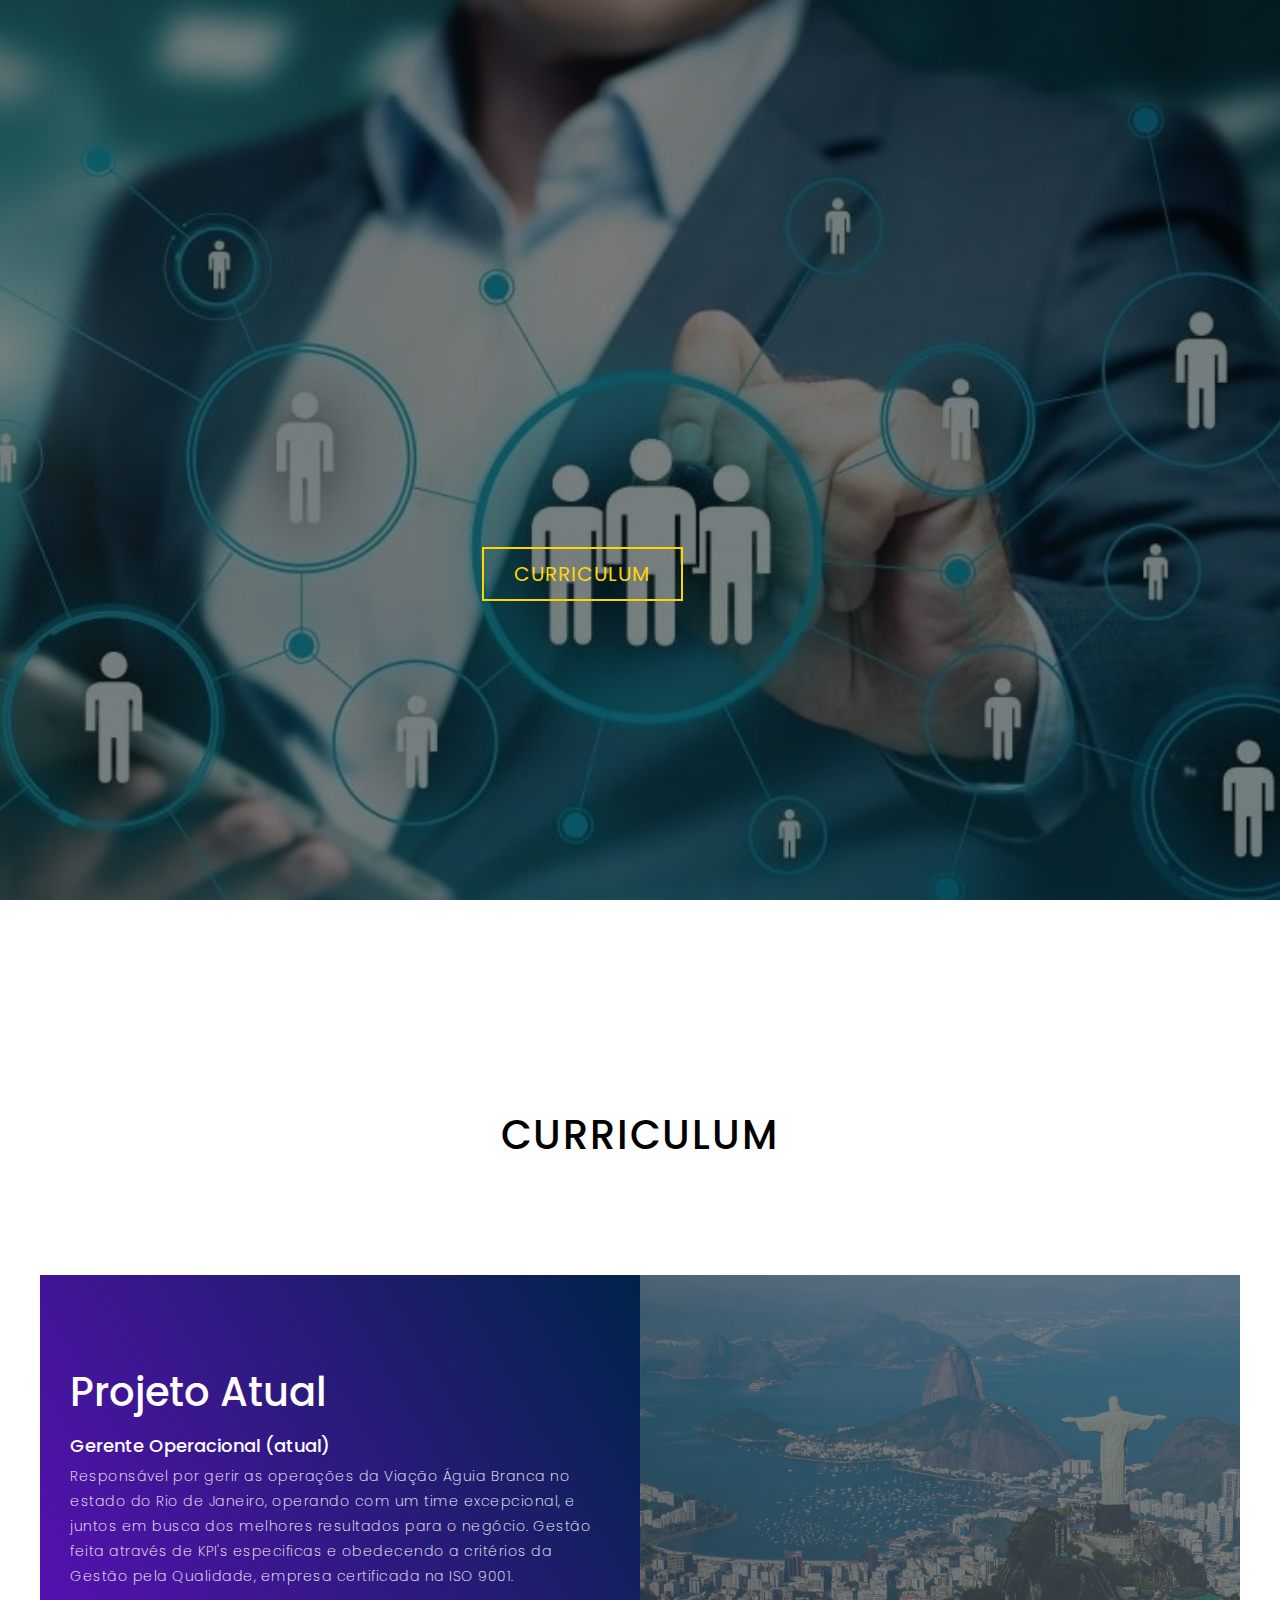
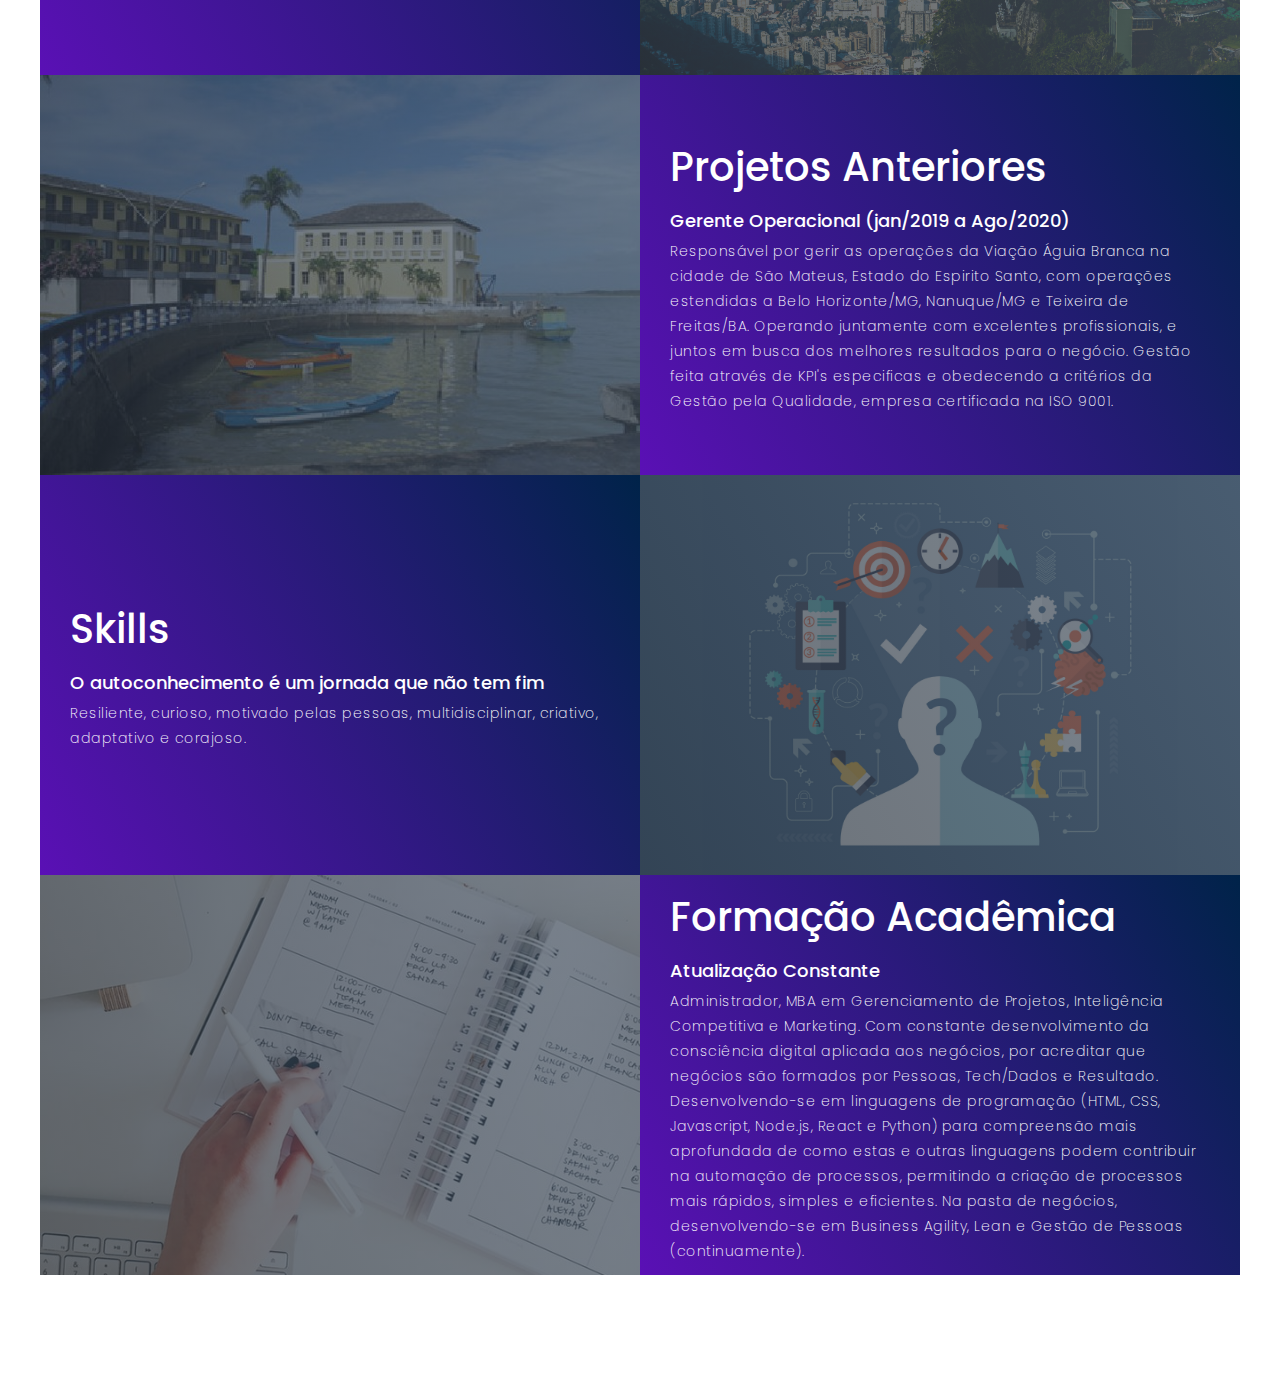
==== index.html @ 89a1c2ce "1º up" ====
<!DOCTYPE html>
<html lang="pt-br">

<head>
    <meta charset="UTF-8">
    <meta name="viewport" content="width=device-width, initial-scale=1.0">
    <link rel="stylesheet" href="style.css">
    <title>My curriculum vitae</title>
</head>

<body>
    <section id="presentation">
        <div class="presentation container">
            <div>
                <h1>Olá,<span></span></h1>
                <h1>meu nome é<span></span></h1>
                <h1>Jean<span></span></h1>
                <a href="#portfolio" type="button" class="cta">curriculum</a>

            </div>
        </div>
    </section>

    <section id="portfolio">
        <div class="portfolio container">
            <div class="portfolio header">
                <h1 class="section-title"><span>curriculum</span></h1>
            </div>
            <div class="all-projects">
                <div class="project-item">
                    <div class="project-info">
                        <h1>Projeto Atual</h1>
                        <h2>Gerente Operacional (atual)</h2>
                        <p>Responsável por gerir as operações da Viação Águia Branca no estado do Rio de Janeiro,
                            operando com um time excepcional, e juntos em busca dos melhores resultados para o negócio.
                            Gestão
                            feita através de KPI's especificas e obedecendo a critérios da Gestão pela Qualidade,
                            empresa
                            certificada na ISO 9001.</p>
                    </div>
                    <div class="project-img">
                        <img src="./rio.jpg" alt="img">
                    </div>
                </div>
                <div class="project-item">
                    <div class="project-info">
                        <h1>Projetos Anteriores</h1>
                        <h2>Gerente Operacional (jan/2019 a Ago/2020)</h2>
                        <p>Responsável por gerir as operações da Viação Águia Branca na cidade de São Mateus, Estado do
                            Espirito Santo, com operações estendidas a Belo Horizonte/MG, Nanuque/MG e Teixeira de
                            Freitas/BA.
                            Operando juntamente com excelentes profissionais, e juntos em busca dos melhores resultados
                            para o negócio.
                            Gestão feita através de KPI's especificas e obedecendo a critérios da Gestão pela
                            Qualidade,
                            empresa certificada na ISO 9001.</p>
                    </div>
                    <div class="project-img">
                        <img src="barra.jpg" alt="img">
                    </div>
                </div>
                <div class="project-item">
                    <div class="project-info">
                        <h1>Skills</h1>
                        <h2>O autoconhecimento é um jornada que não tem fim</h2>
                        <p>Resiliente, curioso, motivado pelas pessoas, multidisciplinar, criativo, adaptativo e
                            corajoso.</p>
                    </div>
                    <div class="project-img">
                        <img src="skills.png" alt="img">
                    </div>
                </div>
                <div class="project-item">
                    <div class="project-info">
                        <h1>Formação Acadêmica</h1>
                        <h2>Atualização Constante</h2>
                        <p>Administrador, MBA em Gerenciamento de Projetos, Inteligência Competitiva e Marketing. Com
                            constante desenvolvimento da consciência digital aplicada aos negócios, por acreditar que
                            negócios são formados por Pessoas, Tech/Dados e Resultado.
                            Desenvolvendo-se em linguagens de programação (HTML, CSS, Javascript, Node.js, React e
                            Python) para compreensão mais aprofundada de como estas e outras linguagens podem contribuir
                            na automação de processos, permitindo a criação de processos mais rápidos, simples e
                            eficientes.
                            Na pasta de negócios, desenvolvendo-se em Business Agility, Lean e Gestão de Pessoas
                            (continuamente).
                        </p>
                    </div>
                    <div class="project-img">
                        <img src="./img-1.png" alt="img">
                    </div>
                </div>
            </div>
        </div>
    </section>


</body>

</html>
---- style.css ----
@import url('https://fonts.googleapis.com/css2?family=Poppins:ital,wght@0,400;0,700;1,200;1,500&display=swap');

*{
    padding: 0;
    margin: 0;
    box-sizing: border-box;
}

html{
    font-size: 10px;
    font-family: 'Poppins', 'Times New Roman', Times, serif ;
    scroll-behavior: smooth;
}

a{
    text-decoration: none;
}
img{
    height: 100%;
    width: 100%;
    object-fit: cover;
}
p {
    font-size: 1.4rem;
    margin-top: 5px;
    line-height: 2.5rem;
    font-weight: 200;
    letter-spacing: 0.05rem;
}

.container{
    min-height: 100vh;
    width: 100%;
    display: flex;
    align-items: center;
    justify-content: center;
}
.section-title {
    font-size: 4rem;
    font-weight: 500;
    color: black;
    margin-bottom: 10px;
    margin-top: 5px;
    text-transform: uppercase;
    letter-spacing: 0.2rem;
    text-align: center;
}



/* Seção de apresentação */

#presentation{
    background-image: url(manager.jpg);
    background-size: cover;
    background-position: top center;
    position: relative;
    z-index: 1;
}
#presentation h1{
    display: block;
    width: fit-content;
    font-size: 5rem;
    position: relative;
    color: transparent;
    animation: text_reveal .5s ease forwards;
    animation-delay: 1.5s;
}
#presentation h1:nth-child(1){
    animation-delay: .8s;
}
#presentation h1:nth-child(2){
    animation-delay: 1.8s;
}
#presentation h1:nth-child(3){
    animation: text_reveal_name .5s ease forwards;
    animation-delay: 2.8s;
}
#presentation .cta{
    display: inline-block;
    padding: 10px 30px;
    color: gold;
    background-color: transparent;
    border: 2px solid gold;
    font-size: 2rem;
    text-transform: uppercase;
    letter-spacing: .1rem;
    margin-top: 20px;
    transition: .5s ease;
    transition-property: background-color, color;

}
#presentation .cta:hover{
    color: white;
    font-weight: 500;
    background-color: gold;
}
#presentation h1 span{
    position: absolute;
    top: 0;
    left:0;
    height: 100%;
    width: 0%;
    animation: text_reveal_box 1s ease;
    animation-delay: .5s;
    background-color: gold;
}
#presentation h1:nth-child(1) span{
    animation-delay: .5s;
}
#presentation h1:nth-child(2) span{
    animation-delay: 1.5s;
}
#presentation h1:nth-child(3) span{
    animation-delay: 2.5s;
}
#presentation::after{
    content: '';
    position: absolute;
    left:0;
    top: 0;
    height:100%;
    width: 100%;
    background-color:black;
    opacity: 0.5;
    z-index: -1;
}

/* Seção de Portifólio */

#portfolio .portfolio{
    flex-direction: column;
    max-width: 1200px;
    margin: 0 auto;
    padding: 100px 0;
}
#portfolio .portfolio-header h1{
    margin-bottom: 50px;
}
#portfolio .all-projects {
    display: flex;
    align-items: center;
    justify-content: center;
    flex-direction: column;
}
#portfolio .project-item{
    display:flex;
    align-items: center;
    justify-content: center;
    flex-direction: column;
    width: 80%;
    margin: 20px auto;
    overflow: hidden;
    border-radius: 10px;
}

#portfolio .project-info {
    padding: 30px;
    flex-basis: 50%;
    height: 100%;
    display: flex;
    align-items: flex-start;
    justify-content: center;
    flex-direction: column;
    background-image: linear-gradient(60deg, #5a10b5 0%, #002349 100%);
    color: white;
}

#portfolio .project-info h1{
    font-size: 4rem;
    font-weight: 500;
}

#portfolio .project-info h2{
    font-size: 1.8rem;
    font-weight: 500;
    margin-top: 10px;
}

#portfolio .project-img {
    flex-basis: 50%;
    height: 300px;
    overflow: hidden;
    position: relative;
}

#portfolio .project-img:after {
    content: '';
    position: absolute;
    left: 0;
    top:0;
    height: 100%;
    width: 100%;
    background-image: linear-gradient(60deg, #29323c 0%, #485563 100%);
    opacity: 0.7;
}
#portfolio .project-img img{
    transition: 0.5s ease transform;
}
#portfolio .project-item:hover .project-img img{
    transform: scale(1.1);
}

/* Keyframes */

@keyframes text_reveal{
    100%{
        color: white;
    }
}
@keyframes text_reveal_name{
    100%{
        color: gold;
        font-weight: 500px;
    }
}

@keyframes text_reveal_box{
    50%{
        width:100%;
        left:0;
    }
    100%{
        width: 0;
        left:100%
    }
}

/* Media Query */
@media only screen and (min-width: 768px) {
    #portfolio .project-item {
        flex-direction: row;
        height: 400px;
        margin: 0;
        width: 100%;
        border-radius: 0;
    }
    #portfolio .all-projects .project-info{
        height: 100%
    }
    #portfolio .all-projects .project-img{
        height: 100%
    }
    #portfolio .project-item:nth-child(even) {
        flex-direction: row-reverse;
    }


}

/* Seção de SKILLS*/

#skills .skills{
    flex-direction: column;
    max-width: 1200px;
    margin: 0 auto;
    padding: 100px 0;
}
#skills .skills-header h1{
    margin-bottom: 50px;
}
#skills .all-projects {
    display: flex;
    align-items: center;
    justify-content: center;
    flex-direction: column;
}
#skills .project-item{
    display:flex;
    align-items: center;
    justify-content: center;
    flex-direction: column;
    width: 80%;
    margin: 20px auto;
    overflow: hidden;
    border-radius: 10px;
}

#skills .project-info {
    padding: 30px;
    flex-basis: 50%;
    height: 100%;
    display: flex;
    align-items: flex-start;
    justify-content: center;
    flex-direction: column;
    background-image: linear-gradient(60deg, #5a10b5 0%, #002349 100%);
    color: white;
}

#skills .project-info h1{
    font-size: 4rem;
    font-weight: 500;
}

#skills .project-info h2{
    font-size: 1.8rem;
    font-weight: 500;
    margin-top: 10px;
}

#skills .project-img {
    flex-basis: 50%;
    height: 300px;
    overflow: hidden;
    position: relative;
}

#skills .project-img:after {
    content: '';
    position: absolute;
    left: 0;
    top:0;
    height: 100%;
    width: 100%;
    background-image: linear-gradient(60deg, #29323c 0%, #485563 100%);
    opacity: 0.7;
}
#skills .project-img img{
    transition: 0.5s ease transform;
}
#skills .project-item:hover .project-img img{
    transform: scale(1.1);
}
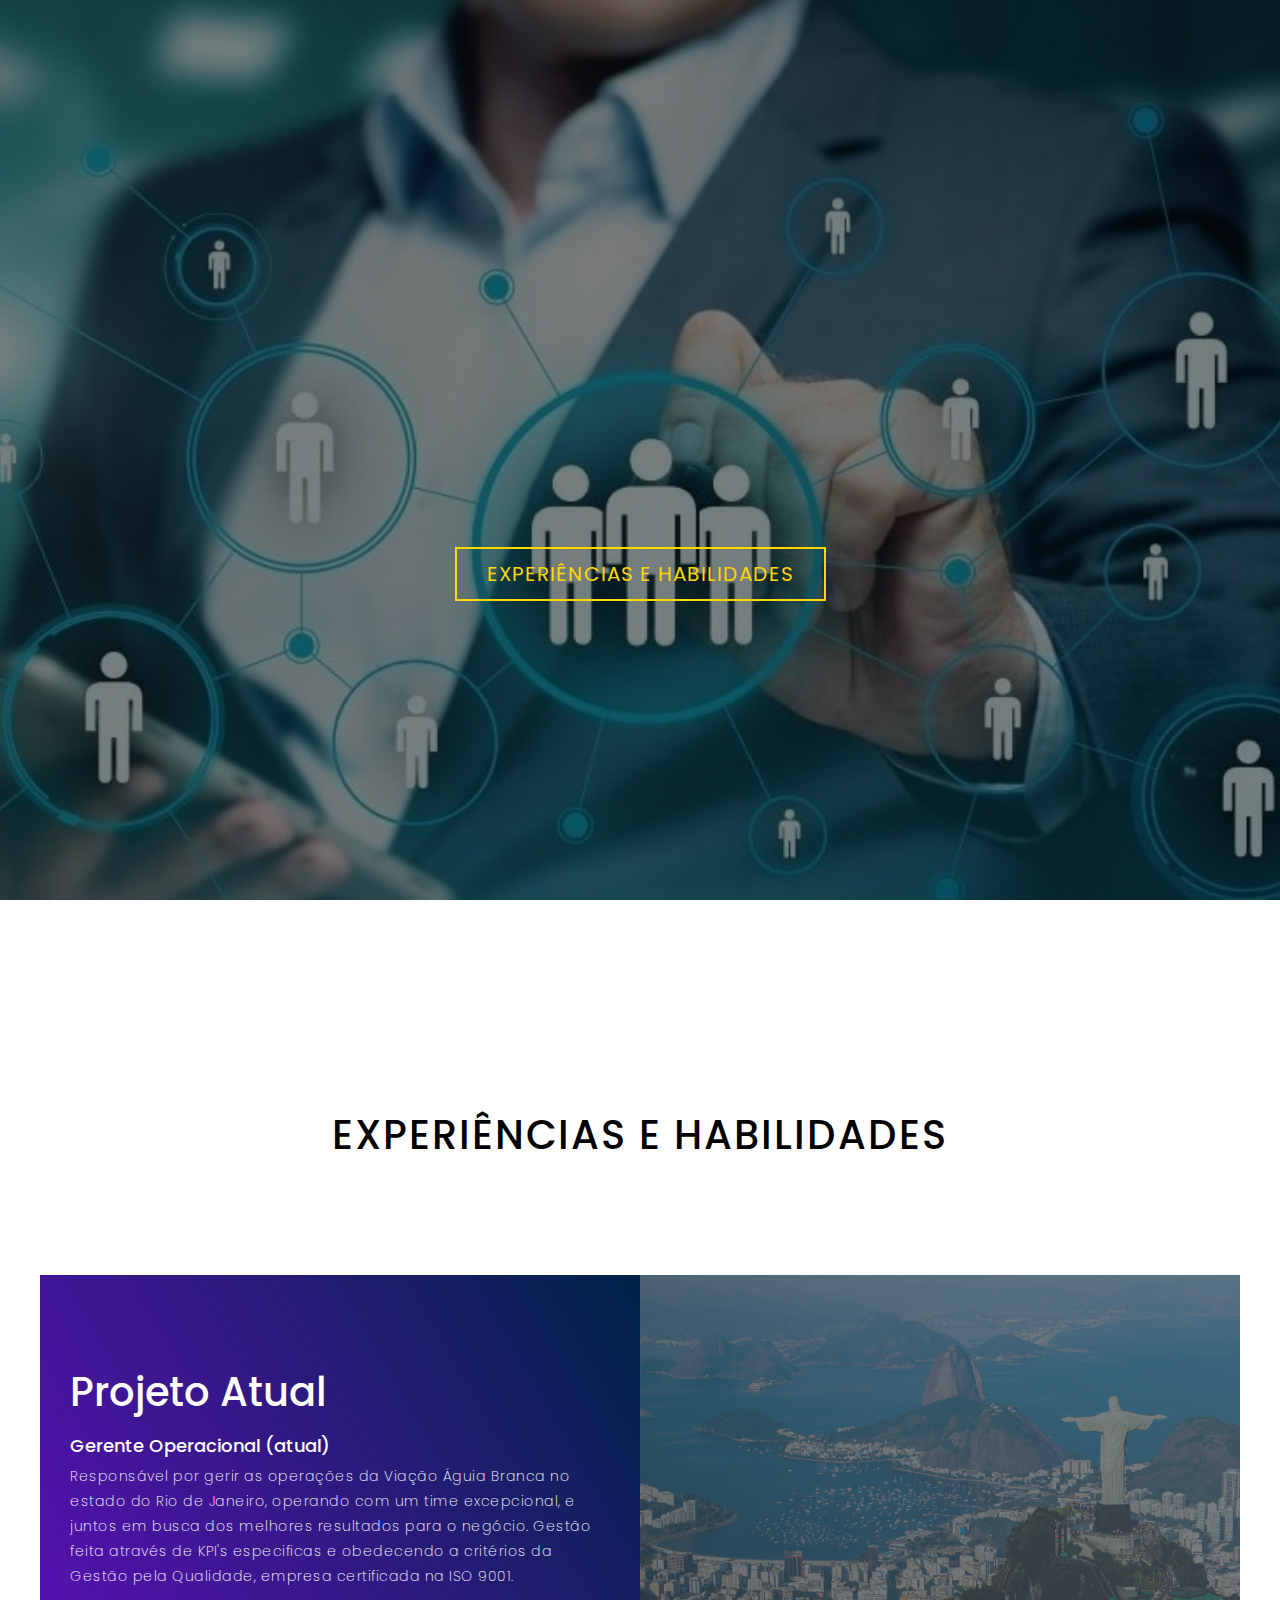
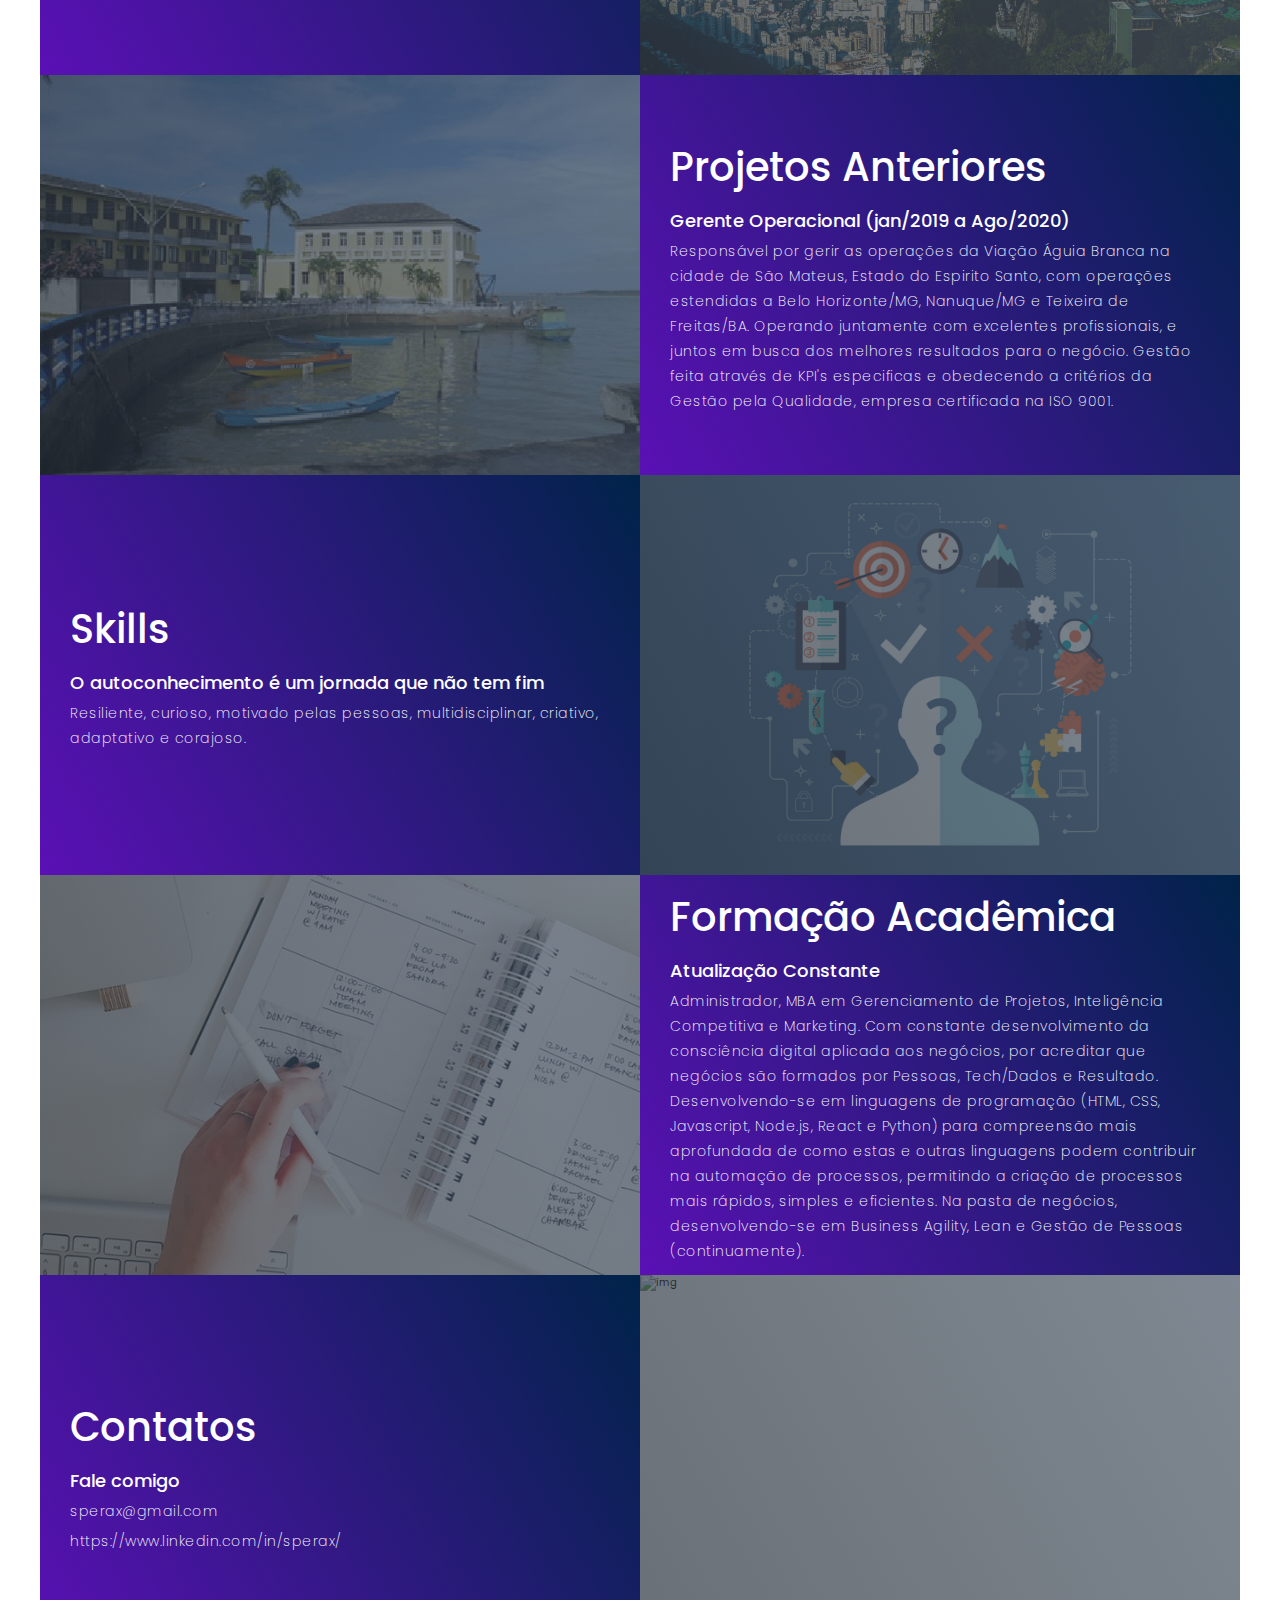
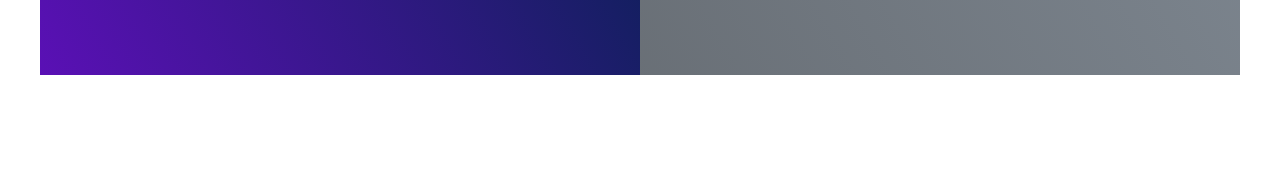
==== commit b8686cdc: "Add files via upload" ====
--- a/index.html
+++ b/index.html
@@ -5,7 +5,7 @@
     <meta charset="UTF-8">
     <meta name="viewport" content="width=device-width, initial-scale=1.0">
     <link rel="stylesheet" href="style.css">
-    <title>My curriculum vitae</title>
+    <title>CV</title>
 </head>
 
 <body>
@@ -15,7 +15,7 @@
                 <h1>Olá,<span></span></h1>
                 <h1>meu nome é<span></span></h1>
                 <h1>Jean<span></span></h1>
-                <a href="#portfolio" type="button" class="cta">curriculum</a>
+                <a href="#portfolio" type="button" class="cta">Experiências e Habilidades</a>
 
             </div>
         </div>
@@ -24,7 +24,7 @@
     <section id="portfolio">
         <div class="portfolio container">
             <div class="portfolio header">
-                <h1 class="section-title"><span>curriculum</span></h1>
+                <h1 class="section-title"><span>Experiências e Habilidades</span></h1>
             </div>
             <div class="all-projects">
                 <div class="project-item">
@@ -89,6 +89,19 @@
                         <img src="./img-1.png" alt="img">
                     </div>
                 </div>
+                <div class="project-item">
+                    <div class="project-info">
+                        <h1>Contatos</h1>
+                        <h2>Fale comigo</h2>
+                        <p>sperax@gmail.com</p>
+                        <p>https://www.linkedin.com/in/sperax/</p>
+                                       
+                    </div>
+                    <div class="project-img">
+                        <img src="mail.jpg" alt="img">
+                    </div>
+                    
+                </div>
             </div>
         </div>
     </section>
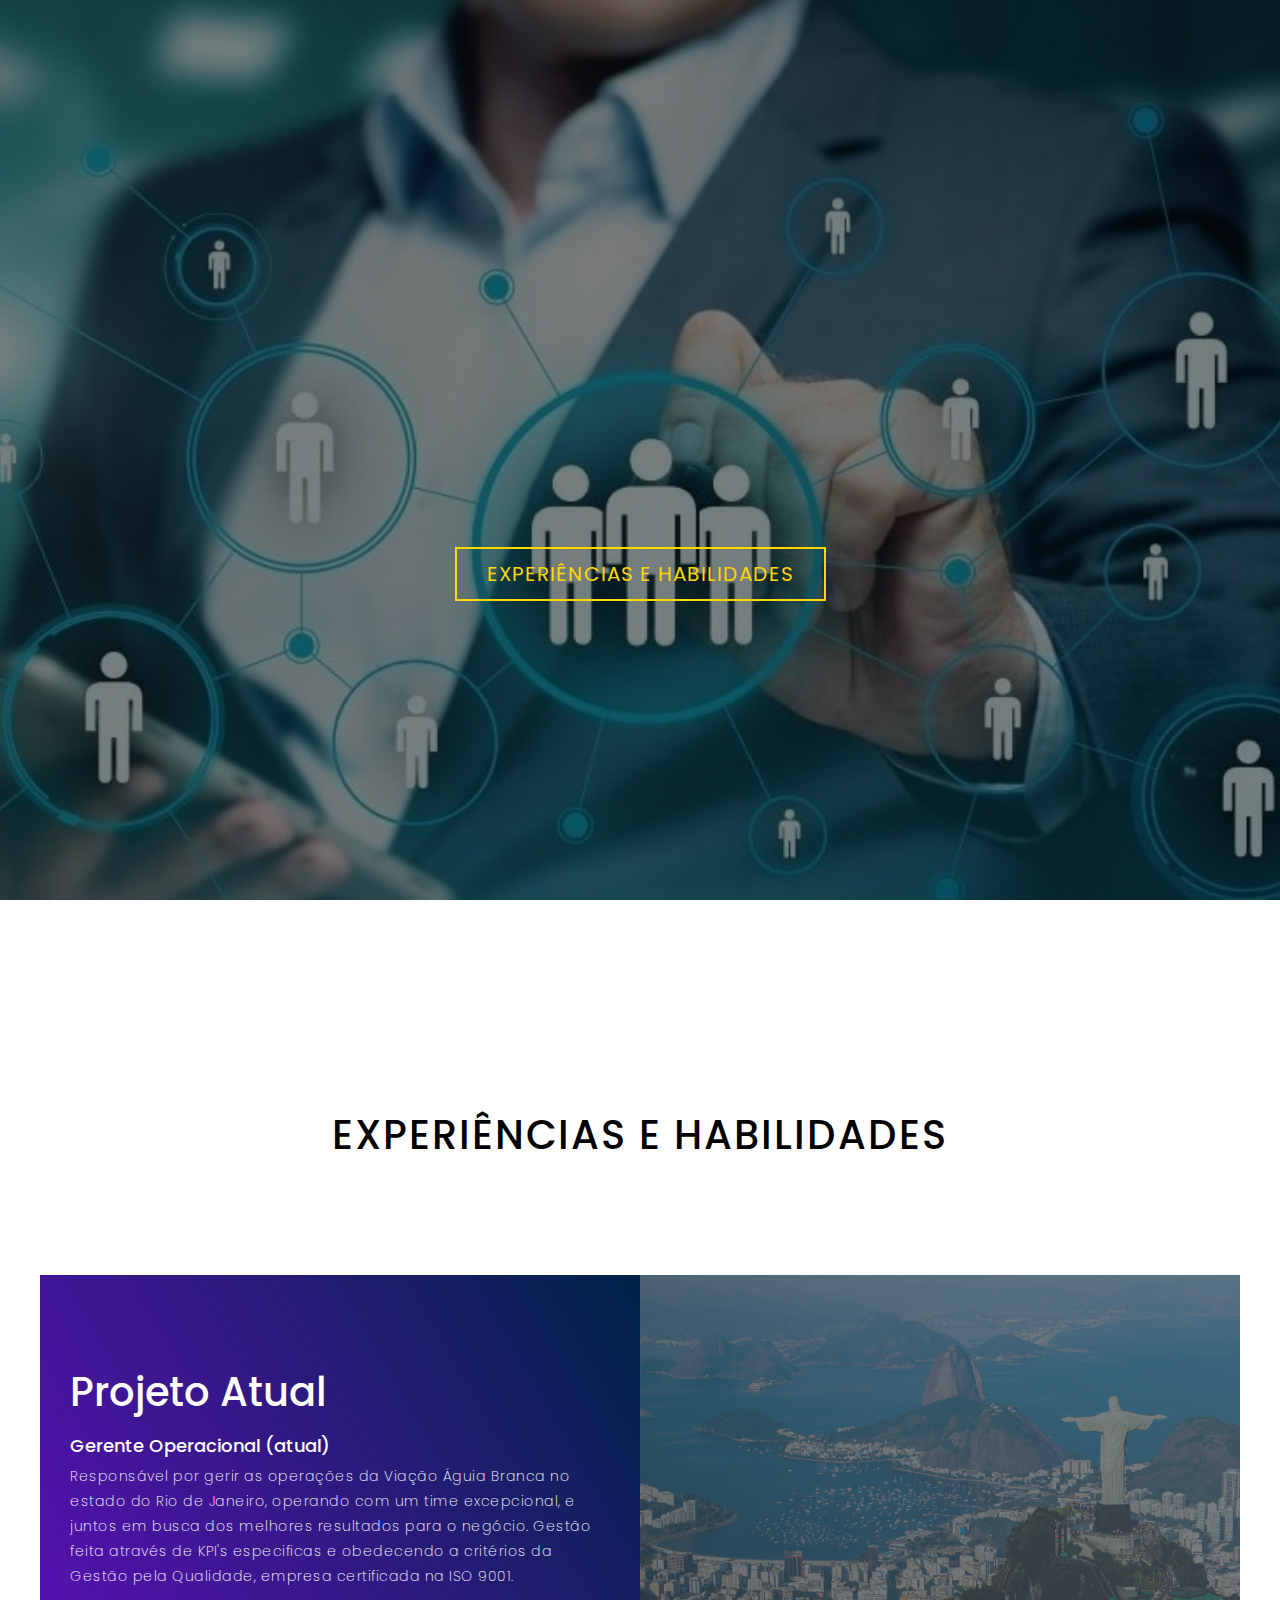
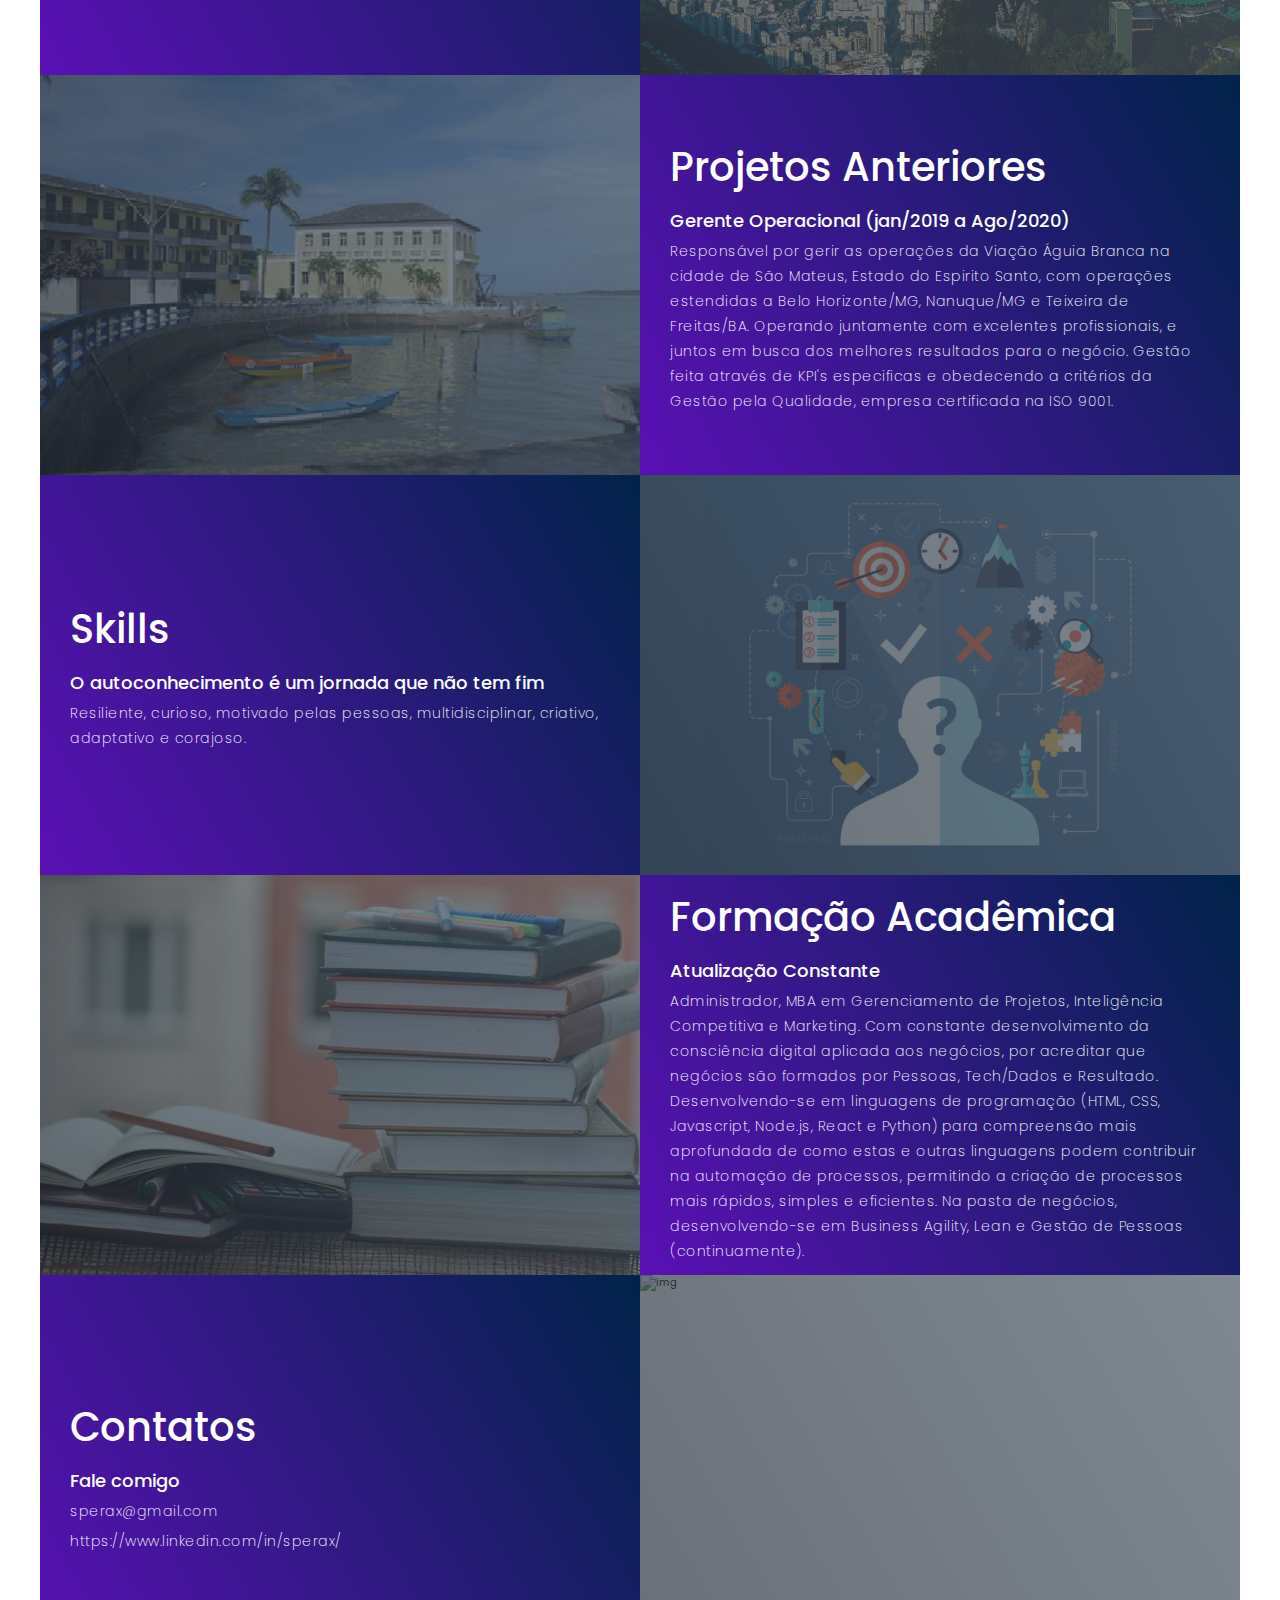
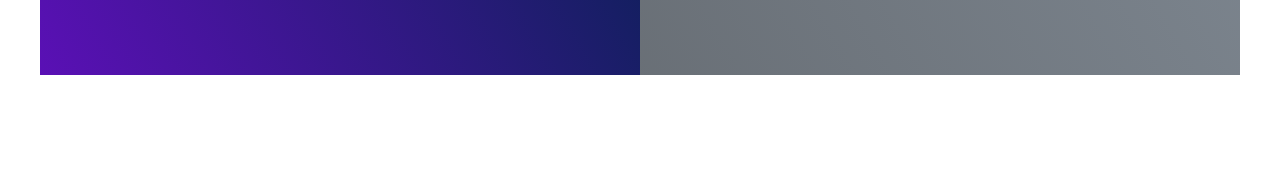
==== commit 27bd0c6a: "Add files via upload" ====
--- a/index.html
+++ b/index.html
@@ -86,7 +86,7 @@
                         </p>
                     </div>
                     <div class="project-img">
-                        <img src="./img-1.png" alt="img">
+                        <img src="book.jpg" alt="img">
                     </div>
                 </div>
                 <div class="project-item">
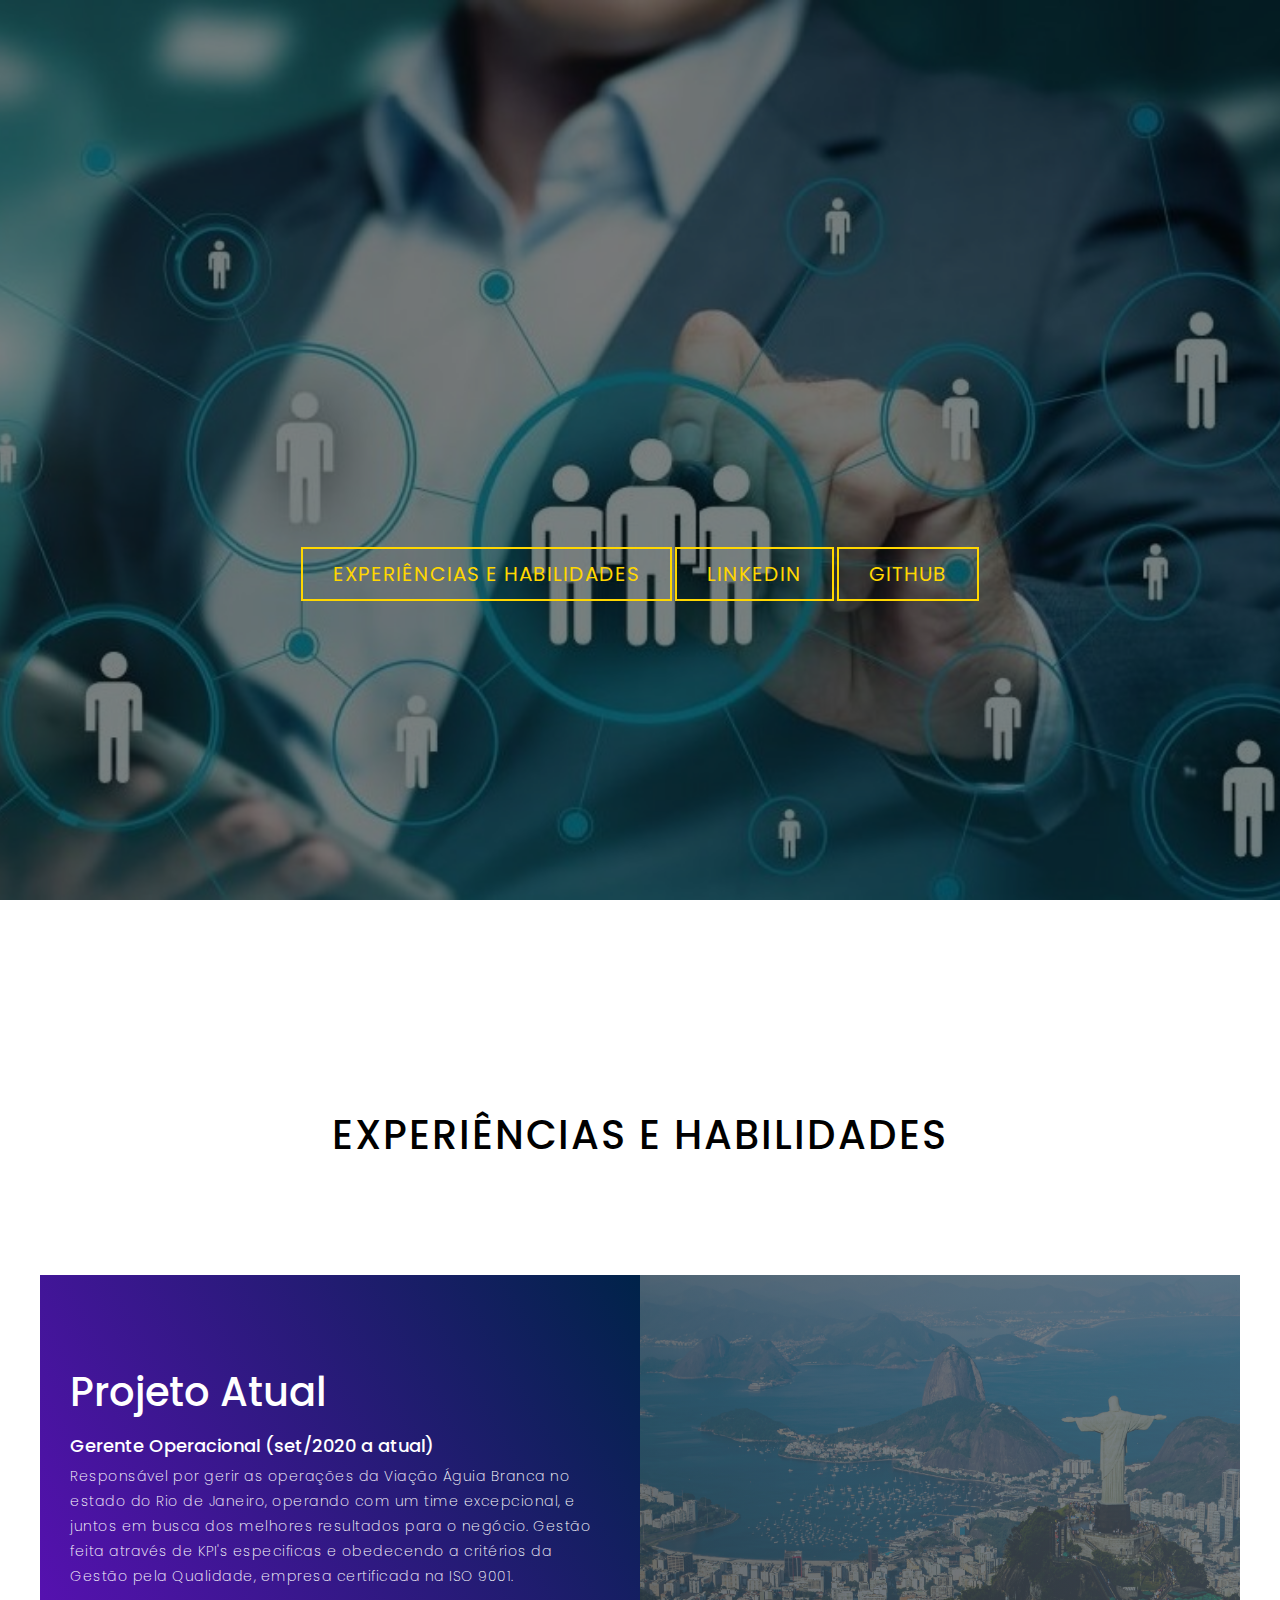
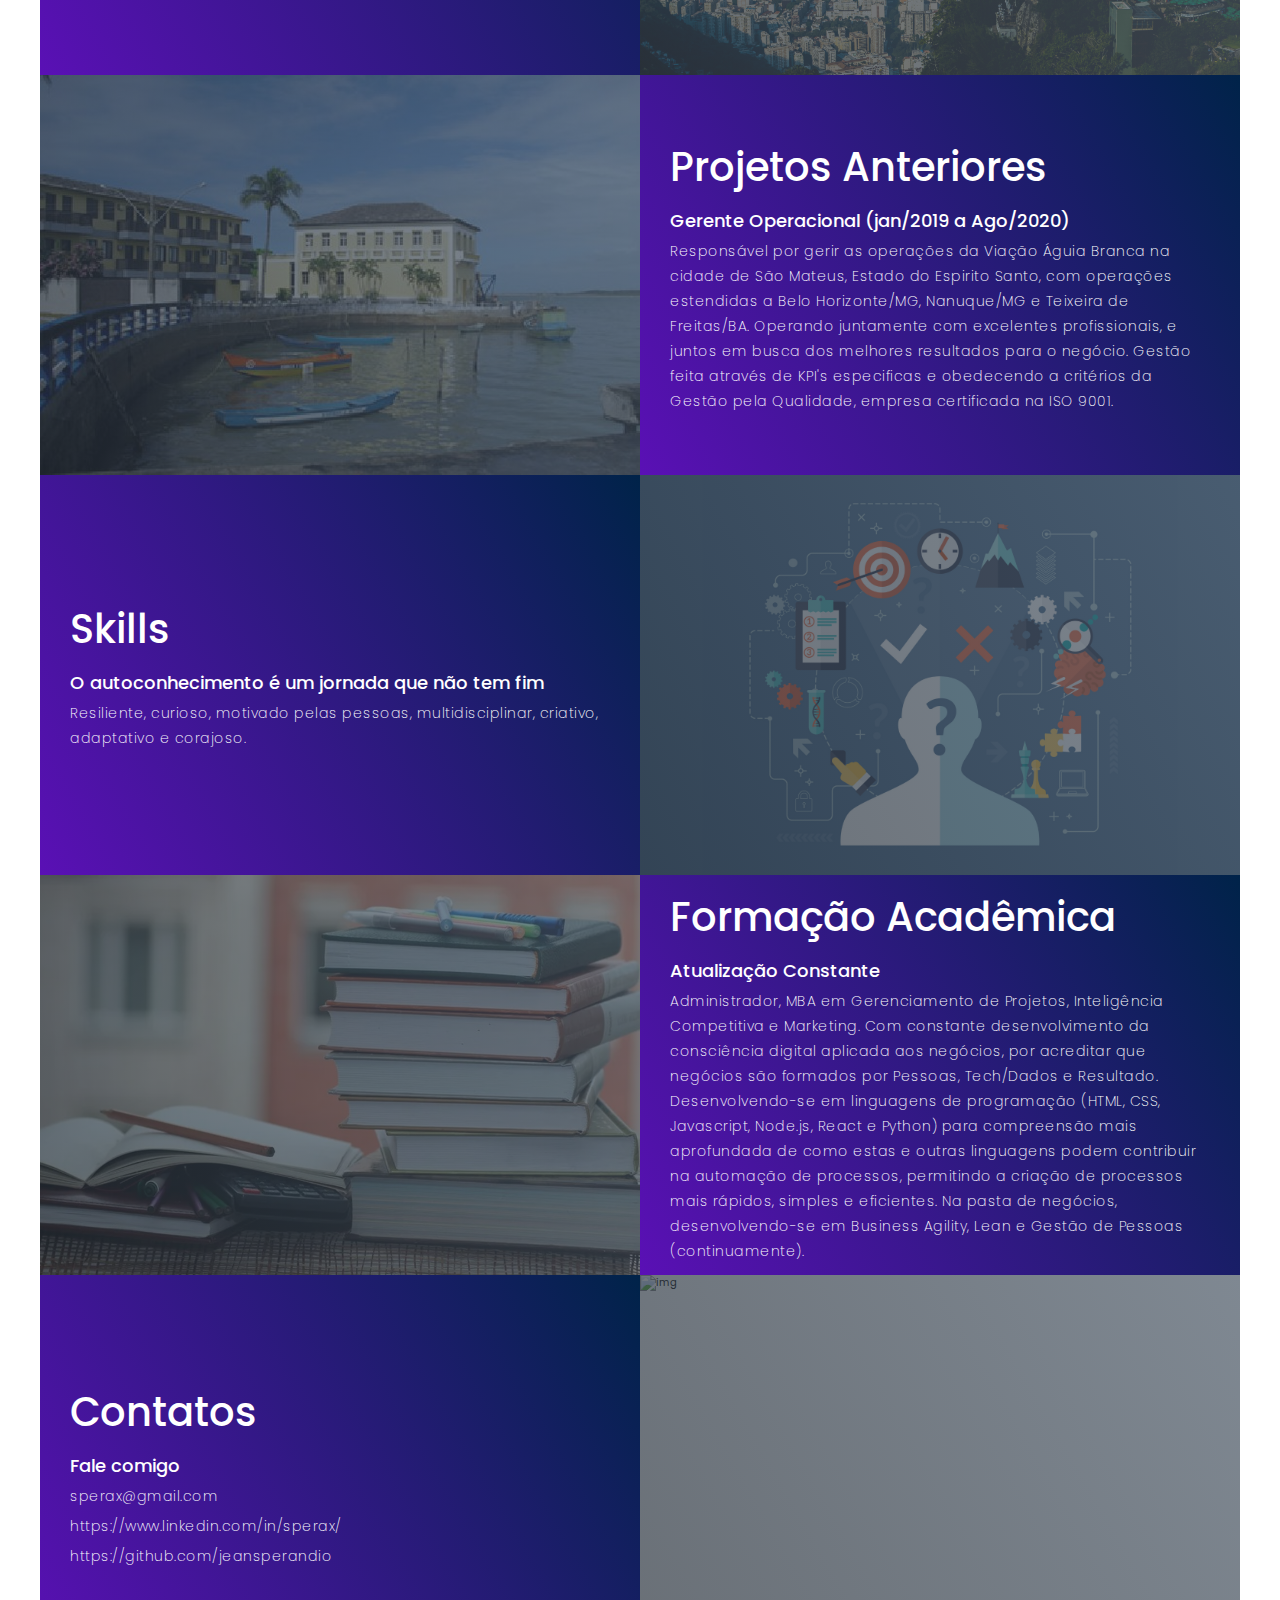
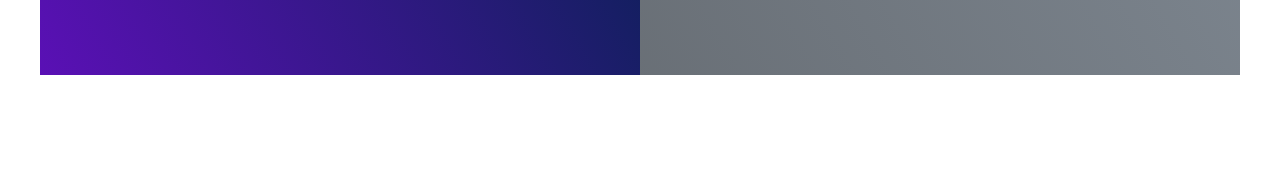
==== commit 1ced0249: "Update index.html" ====
--- a/index.html
+++ b/index.html
@@ -5,7 +5,7 @@
     <meta charset="UTF-8">
     <meta name="viewport" content="width=device-width, initial-scale=1.0">
     <link rel="stylesheet" href="style.css">
-    <title>CV</title>
+    <title>sperax</title>
 </head>
 
 <body>
@@ -16,6 +16,8 @@
                 <h1>meu nome é<span></span></h1>
                 <h1>Jean<span></span></h1>
                 <a href="#portfolio" type="button" class="cta">Experiências e Habilidades</a>
+                <a href="https://www.linkedin.com/in/sperax/" type="button" class="cta">linkedin</a>
+                <a href="https://github.com/jeansperax" type="button" class="cta">github</a>
 
             </div>
         </div>
@@ -30,7 +32,7 @@
                 <div class="project-item">
                     <div class="project-info">
                         <h1>Projeto Atual</h1>
-                        <h2>Gerente Operacional (atual)</h2>
+                        <h2>Gerente Operacional (set/2020 a atual)</h2>
                         <p>Responsável por gerir as operações da Viação Águia Branca no estado do Rio de Janeiro,
                             operando com um time excepcional, e juntos em busca dos melhores resultados para o negócio.
                             Gestão
@@ -95,6 +97,7 @@
                         <h2>Fale comigo</h2>
                         <p>sperax@gmail.com</p>
                         <p>https://www.linkedin.com/in/sperax/</p>
+                        <p>https://github.com/jeansperandio</p>
                                        
                     </div>
                     <div class="project-img">
@@ -109,4 +112,4 @@
 
 </body>
 
-</html>+</html>
